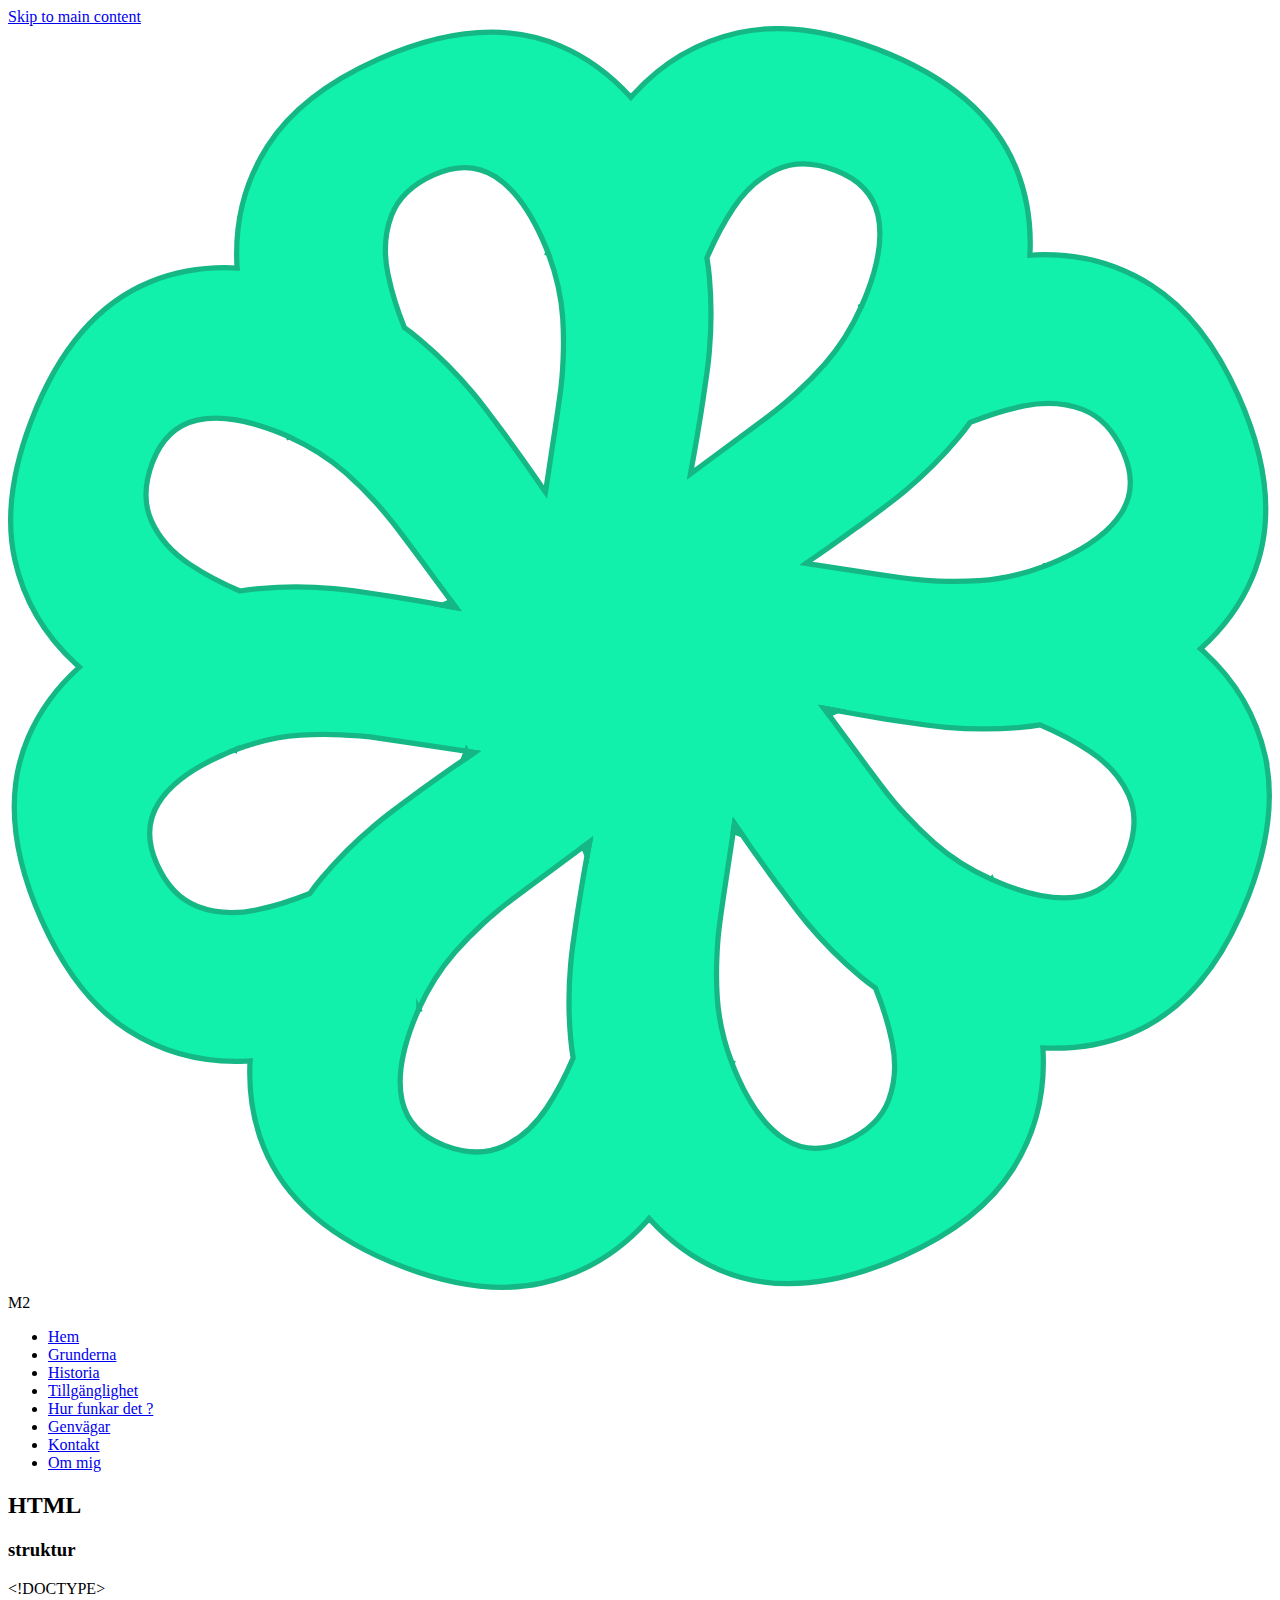
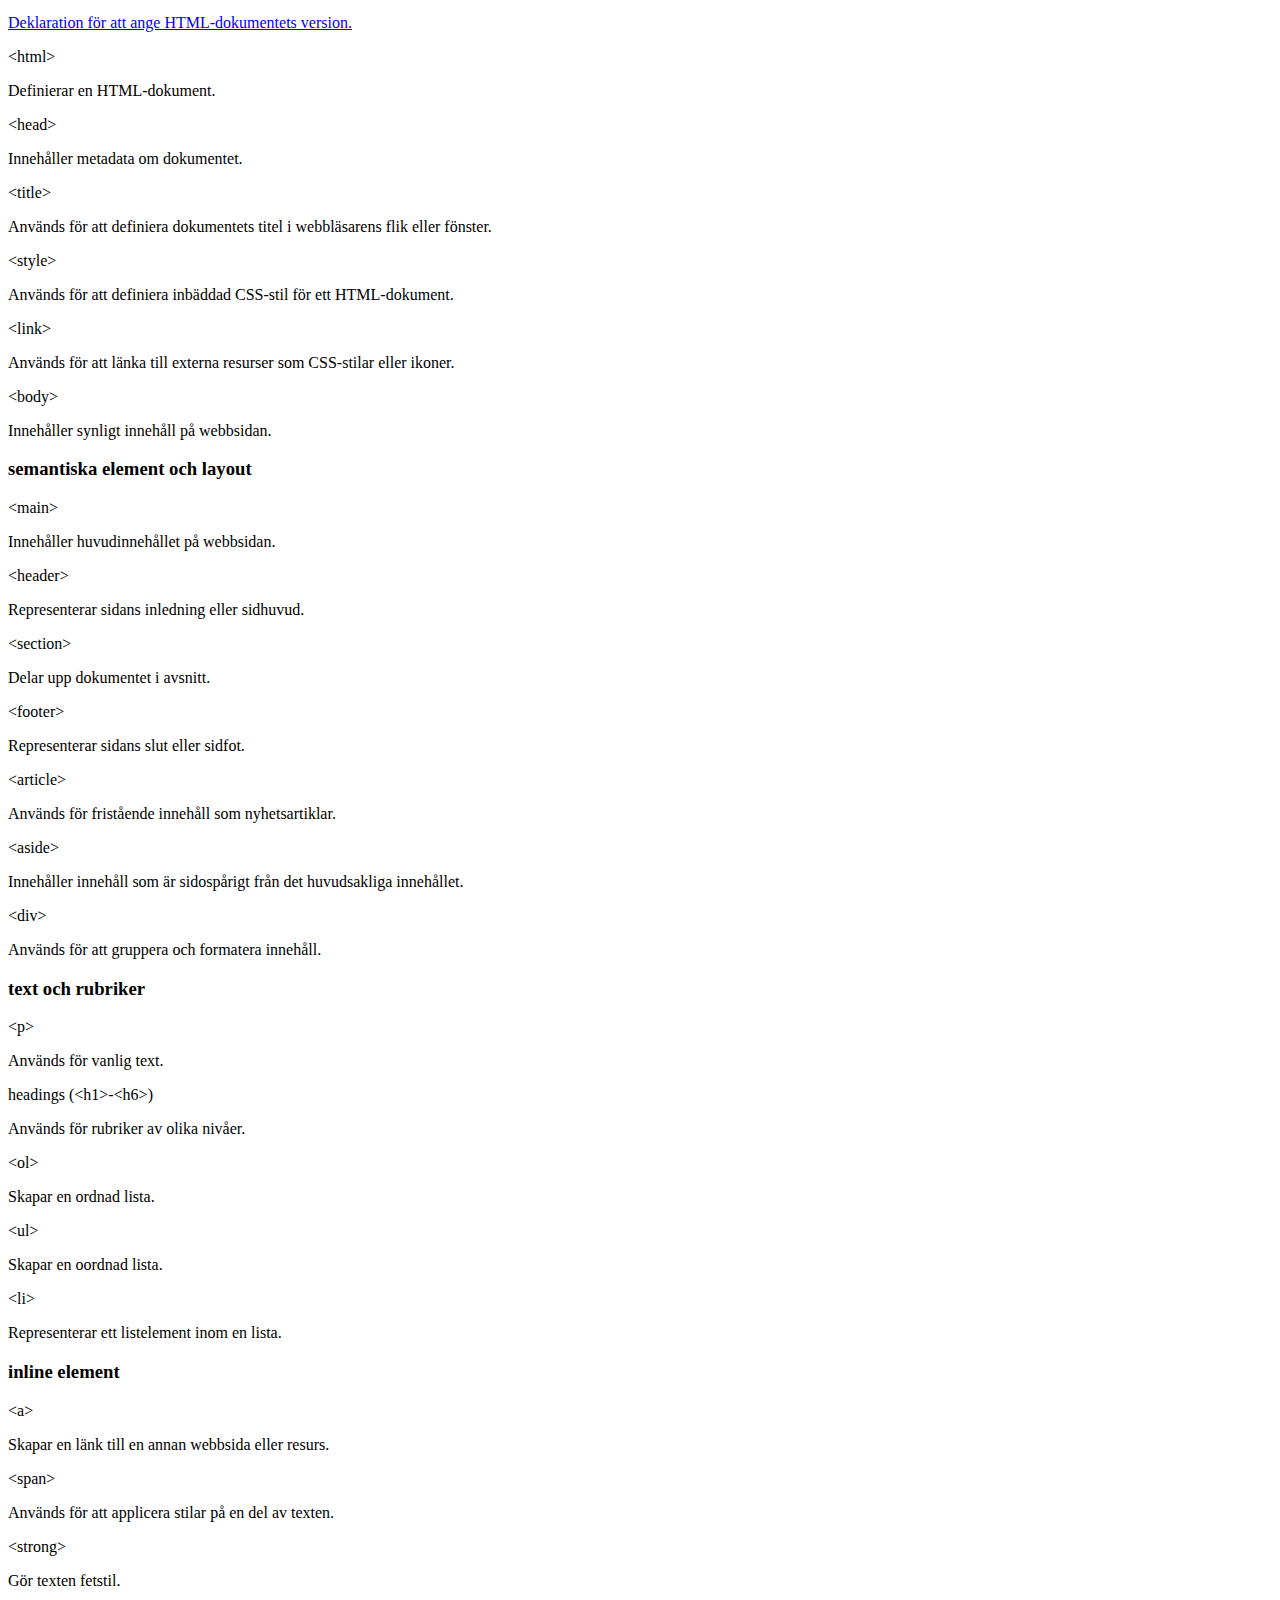
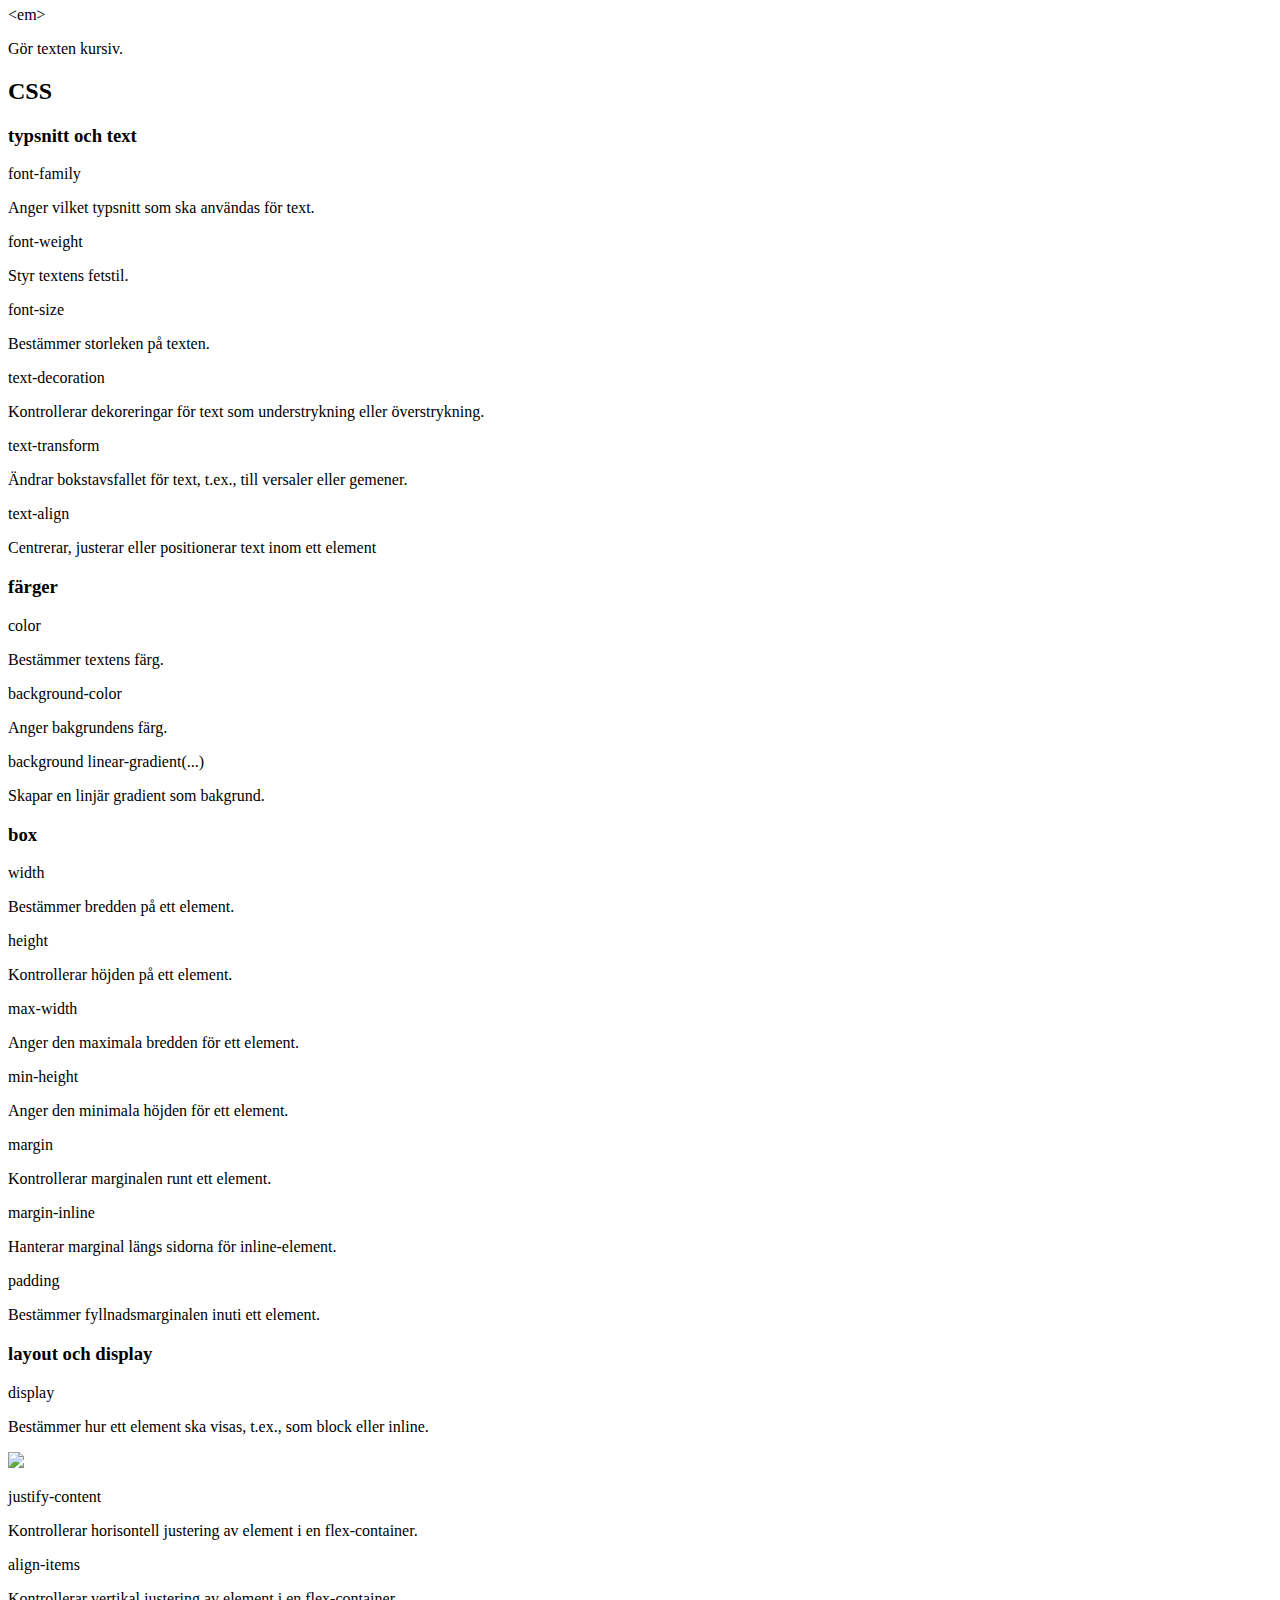
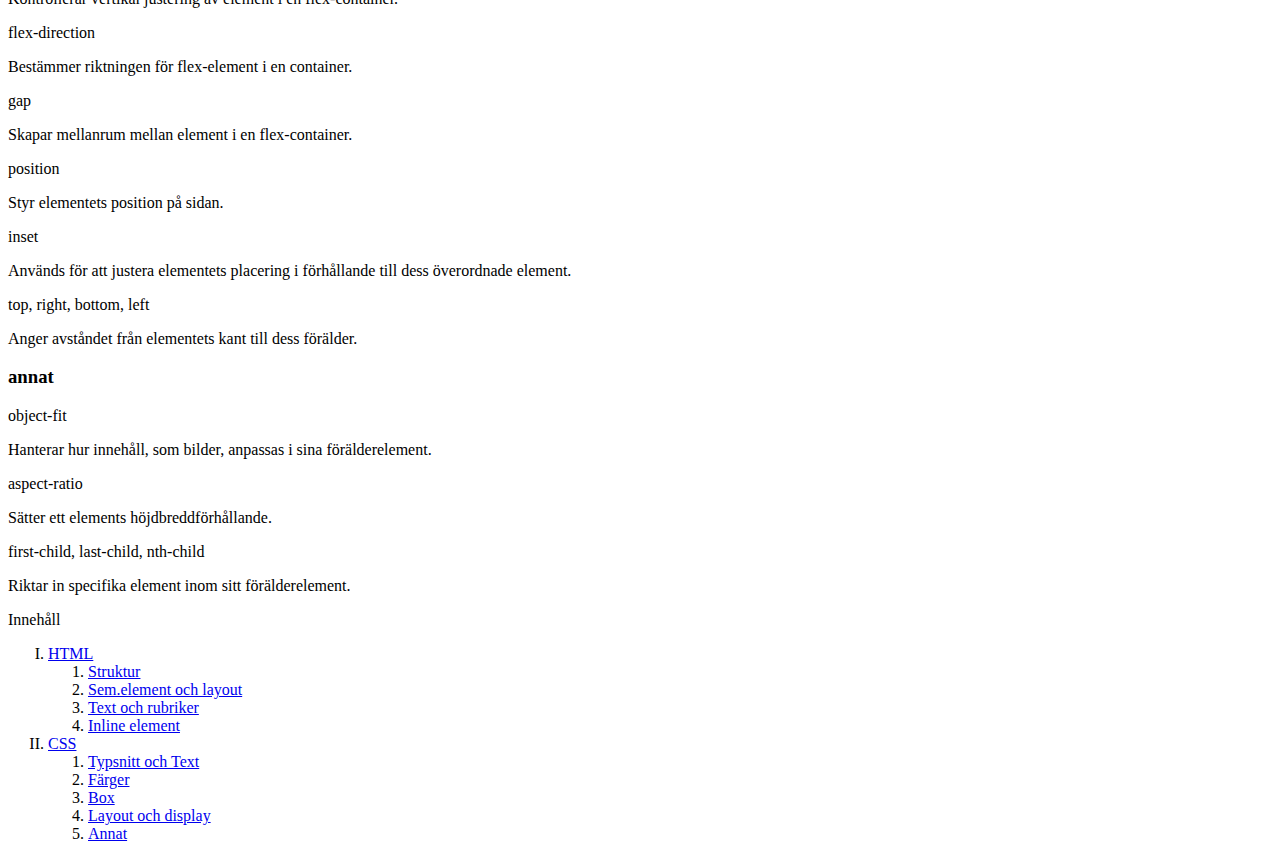
==== index.html @ 061699e7 "Update styles and remove unused HTML file." ====
<!DOCTYPE html>
<html lang="en">

<head>
    <meta charset="UTF-8">
    <meta http-equiv="X-UA-Compatible" content="IE=edge">
    <meta name="viewport" content="width=device-width, initial-scale=1.0">

    <!-- GOOGLE FONTS- -->
    <link rel="preconnect" href="https://fonts.googleapis.com">
    <link rel="preconnect" href="https://fonts.gstatic.com" crossorigin>
    <link href="https://fonts.googleapis.com/css2?family=Oswald:wght@300;400;500;600&display=swap" rel="stylesheet">

    <link rel="preconnect" href="https://fonts.googleapis.com">
    <link rel="preconnect" href="https://fonts.gstatic.com" crossorigin>
    <link href="https://fonts.googleapis.com/css2?family=Noto+Sans+JP:wght@300;400;500&display=swap" rel="stylesheet">

    <!-- CSS -->
    <link rel="stylesheet" href="style.css">

    <title>Element och egenskaper</title>
</head>

<body>
    <a href="#main-content" class="skip-to-main">
        Skip to main content
    </a>

    <header class="header header--inverted">
        <div class = "logo"> 
            <img src
            ="assets/m2logo.svg"/>
            <span"> M2 </span>
        </div>  

        <nav class="header__navigation">
            <ul class="primary-navigation">
                <li class="primary-navigation__item first">
                    <a href="#" class="primary-navigation__link">Hem</a>
                </li>

                <li class="primary-navigation__item">
                    <a href="/index.html" class="primary-navigation__link">Grunderna</a>
                </li>

                <li class="primary-navigation__item">
                    <a href="pages/HTMLhistoria/history.html" class="primary-navigation__link">Historia</a>
                </li>

                <li class="primary-navigation__item">
                    <a href="#" class="primary-navigation__link">Tillgänglighet</a>
                </li>

                <li class="primary-navigation__item">
                    <a href="#" class="primary-navigation__link">Hur funkar det ?</a>
                </li>

                <li class="primary-navigation__item">
                    <a href="#" class="primary-navigation__link">Genvägar</a>
                </li>

                <li class="primary-navigation__item">
                    <a href="#" class="primary-navigation__link">Kontakt</a>
                </li>

                <li class="primary-navigation__item">
                    <a href="#" class="primary-navigation__link">Om mig</a>
                </li>
            </ul>
        </nav>
    </header>

    <div class="main__content-wrapper content-wrapper">
        <main class="main" id="main-content">
            <!-- HTML -->
            <section id="HTML" class="main-section">
                <h2 class="heading" tabindex="0">HTML</h2>

                <section class="sub-section" id="struktur">
                    <h3 class="heading">struktur</h3>
                    <div class="tag-board">
                        <p>&lt;!DOCTYPE&gt;</p>
                        <a href="#">Deklaration för att ange HTML-dokumentets version.</a>
                    </div>
                    <div class="tag-board">
                        <p>&lt;html&gt;</p>
                        <p>Definierar en HTML-dokument.</p>
                    </div>
                    <div class="tag-board">
                        <p>&lt;head&gt;</p>
                        <p>Innehåller metadata om dokumentet.</p>
                    </div>
                    <div class="tag-board">
                        <p>&lt;title&gt;</p>
                        <p>Används för att definiera dokumentets titel i webbläsarens flik eller fönster.</p>
                    </div>
                    <div class="tag-board">
                        <p>&lt;style&gt;</p>
                        <p>Används för att definiera inbäddad CSS-stil för ett HTML-dokument.</p>
                    </div>
                    <div class="tag-board">
                        <p>&lt;link&gt;</p>
                        <p>Används för att länka till externa resurser som CSS-stilar eller ikoner.</p>
                    </div>
                    <div class="tag-board">
                        <p>&lt;body&gt;</p>
                        <p>Innehåller synligt innehåll på webbsidan.</p>
                    </div>
                </section>
                
                <section class="sub-section" id="semantiska-element-layout">
                    <h3 class="heading">semantiska element och layout</h3>
                    <div class="tag-board">
                        <p>&lt;main&gt;</p>
                        <p>Innehåller huvudinnehållet på webbsidan.</p>
                    </div>
                    <div class="tag-board">
                        <p>&lt;header&gt;</p>
                        <p>Representerar sidans inledning eller sidhuvud.</p>
                    </div>
                    <div class="tag-board">
                        <p>&lt;section&gt;</p>
                        <p>Delar upp dokumentet i avsnitt.</p>
                    </div>
                    <div class="tag-board">
                        <p>&lt;footer&gt;</p>
                        <p>Representerar sidans slut eller sidfot.</p>
                    </div>
                    <div class="tag-board">
                        <p>&lt;article&gt;</p>
                        <p>Används för fristående innehåll som nyhetsartiklar.</p>
                    </div>
                    <div class="tag-board">
                        <p>&lt;aside&gt;</p>
                        <p>Innehåller innehåll som är sidospårigt från det huvudsakliga innehållet.</p>
                    </div>
                    <div class="tag-board">
                        <p>&lt;div&gt;</p>
                        <p>Används för att gruppera och formatera innehåll.</p>
                    </div>
                </section>

                <section class="sub-section" id="text-rubriker">
                    <h3 class="heading">text och rubriker</h3>
                    <div class="tag-board">
                        <p>&lt;p&gt;</p>
                        <p>Används för vanlig text.</p>
                    </div>
                    <div class="tag-board">
                        <p>headings (&lt;h1&gt;-&lt;h6&gt;)</p>
                        <p>Används för rubriker av olika nivåer.</p>
                    </div>
                    <div class="tag-board">
                        <p>&lt;ol&gt;</p>
                        <p>Skapar en ordnad lista.</p>
                    </div>
                    <div class="tag-board">
                        <p>&lt;ul&gt;</p>
                        <p>Skapar en oordnad lista.</p>
                    </div>
                    <div class="tag-board">
                        <p>&lt;li&gt;</p>
                        <p>Representerar ett listelement inom en lista.</p>
                    </div>
                </section>
                
                <section class="sub-section" id="inline-element">
                    <h3 class="heading">inline element</h3>
                    <div class="tag-board">
                        <p>&lt;a&gt;</p>
                        <p>Skapar en länk till en annan webbsida eller resurs.</p>
                    </div>
                    <div class="tag-board">
                        <p>&lt;span&gt;</p>
                        <p>Används för att applicera stilar på en del av texten.</p>
                    </div>
                    <div class="tag-board">
                        <p>&lt;strong&gt;</p>
                        <p>Gör texten fetstil.</p>
                    </div>
                    <div class="tag-board">
                        <p>&lt;em&gt;</p>
                        <p>Gör texten kursiv.</p>
                    </div>
                </section>
            </section>

            <!-- CSS -->
            <section id="CSS" class="main-section">
                <h2 class="heading">CSS</h2>
                <section class="sub-section" id="typsnitt och text">
                    <h3 class="heading">typsnitt och text</h3>
                    <div class="tag-board">
                        <p>font-family</p>
                        <p>Anger vilket typsnitt som ska användas för text.</p>
                    </div>
                    <div class="tag-board">
                        <p>font-weight</p>
                        <p>Styr textens fetstil.</p>
                    </div>
                    <div class="tag-board">
                        <p>font-size</p>
                        <p>Bestämmer storleken på texten.</p>
                    </div>
                    <div class="tag-board">
                        <p>text-decoration</p>
                        <p>Kontrollerar dekoreringar för text som understrykning eller överstrykning.</p>
                    </div>
                    <div class="tag-board">
                        <p>text-transform</p>
                        <p>Ändrar bokstavsfallet för text, t.ex., till versaler eller gemener.</p>
                    </div>
                    <div class="tag-board">
                        <p>text-align</p>
                        <p>Centrerar, justerar eller positionerar text inom ett element</p>
                    </div>
                </section>

                <section class="sub-section" id="färger">
                    <h3 class="heading">färger</h3>
                    <div class="tag-board">
                        <p>color</p>
                        <p>Bestämmer textens färg.</p>
                    </div>
                    <div class="tag-board">
                        <p>background-color</p>
                        <p>Anger bakgrundens färg.</p>
                    </div>
                    <div class="tag-board">
                        <p>background linear-gradient(...)</p>
                        <p>Skapar en linjär gradient som bakgrund.</p>
                    </div>
                </section>

                <section class="sub-section" id="box">
                    <h3 class="heading">box</h3>
                    <div class="tag-board">
                        <p>width</p>
                        <p>Bestämmer bredden på ett element.</p>
                    </div>
                    <div class="tag-board">
                        <p>height</p>
                        <p>Kontrollerar höjden på ett element.</p>
                    </div>
                    <div class="tag-board">
                        <p>max-width</p>
                        <p>Anger den maximala bredden för ett element.</p>
                    </div>
                    <div class="tag-board">
                        <p>min-height</p>
                        <p>Anger den minimala höjden för ett element.</p>
                    </div>
                    <div class="tag-board">
                        <p>margin</p>
                        <p>Kontrollerar marginalen runt ett element.</p>
                    </div>
                    <div class="tag-board">
                        <p>margin-inline</p>
                        <p>Hanterar marginal längs sidorna för inline-element.</p>
                    </div>
                    <div class="tag-board">
                        <p>padding</p>
                        <p>Bestämmer fyllnadsmarginalen inuti ett element.</p>
                    </div>
                </section>

                <section class="sub-section" id="layout-display">
                    <h3 class="heading">layout och display</h3>
                    <div class="tag-board tag-board--secret">
                        <p>display</p>
                        <p>Bestämmer hur ett element ska visas, t.ex., som block eller inline.</p>
                        <img src="assets/easter-egg.png" class="tag-board__easter-egg"/>
                    </div>
                    <div class="tag-board">
                        <p>justify-content</p>
                        <p>Kontrollerar horisontell justering av element i en flex-container.</p>
                    </div>
                    <div class="tag-board">
                        <p>align-items</p>
                        <p>Kontrollerar vertikal justering av element i en flex-container.</p>
                    </div>
                    <div class="tag-board">
                        <p>flex-direction</p>
                        <p>Bestämmer riktningen för flex-element i en container.</p>
                    </div>
                    <div class="tag-board">
                        <p>gap</p>
                        <p>Skapar mellanrum mellan element i en flex-container.</p>
                    </div>
                    <div class="tag-board">
                        <p>position</p>
                        <p>Styr elementets position på sidan.</p>
                    </div>
                    <div class="tag-board">
                        <p>inset</p>
                        <p>Används för att justera elementets placering i förhållande till dess överordnade element.</p>
                    </div>
                    <div class="tag-board">
                        <p>top, right, bottom, left</p>
                        <p>Anger avståndet från elementets kant till dess förälder.</p>
                    </div>
                </section>

                <section class="sub-section" id="annat">
                    <h3 class="heading">annat</h3>
                    <div class="tag-board">
                        <p>object-fit</p>
                        <p>Hanterar hur innehåll, som bilder, anpassas i sina förälderelement.</p>
                    </div>
                    <div class="tag-board">
                        <p>aspect-ratio</p>
                        <p>Sätter ett elements höjdbreddförhållande.</p>
                    </div>
                    <div class="tag-board">
                        <p>first-child, last-child, nth-child</p>
                        <p>Riktar in specifika element inom sitt förälderelement.</p>
                    </div>
                </section>
            </section>

            <aside class="content-panel">
                <p class="content-panel__title"> Innehåll </p>
    
                <ol class="content-panel__list" type="I">
                    <li>
                        <a href="#HTML" class="content-panel__link"> HTML </a>
                        <ol class="content-panel__list">
                            <li><a href="#struktur" class="content-panel__link">Struktur</a></li>
                            <li>
                                <a href="#semantiska-element-layout" class="content-panel__link">Sem.element och layout</a>
                            </li>
                            <li><a href="#text-rubriker" class="content-panel__link">Text och rubriker</a></li>
                            <li><a href="#inline-element" class="content-panel__link">Inline element</a></li>
                        </ol>
                    </li>
                    <li>
                        <a href="#CSS" class="content-panel__link"> CSS </a>
                        <ol class="content-panel__list">
                            <li><a href="#typsnitt och text" class="content-panel__link">Typsnitt och Text</a></li>
                            <li><a href="#färger" class="content-panel__link">Färger</a></li>
                            <li><a href="#box" class="content-panel__link">Box</a></li>
                            <li><a href="#layout-display" class="content-panel__link">Layout och display</a></li>
                            <li><a href="#annat" class="content-panel__link">Annat</a></li>
                        </ol>
                    </li>
                </ol>
            </aside>
        </main>


    </div>
</body>
</html>
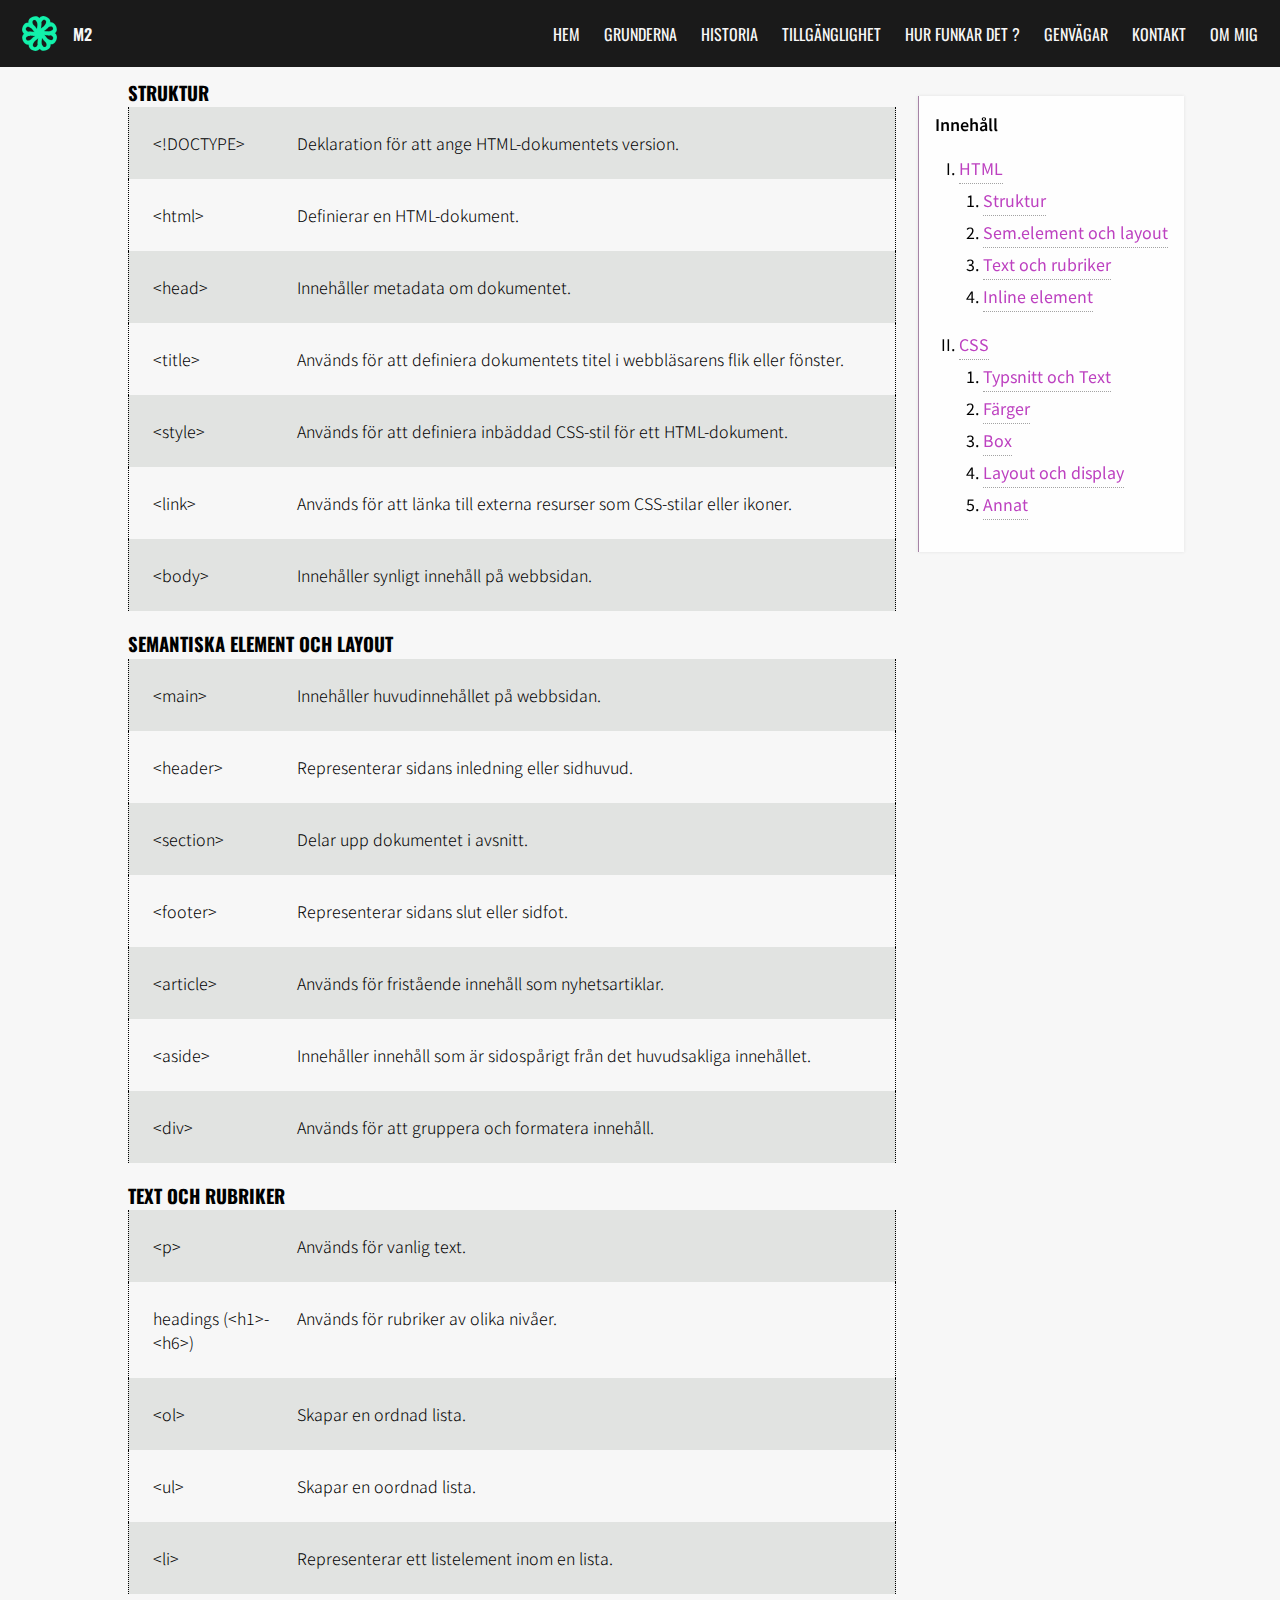
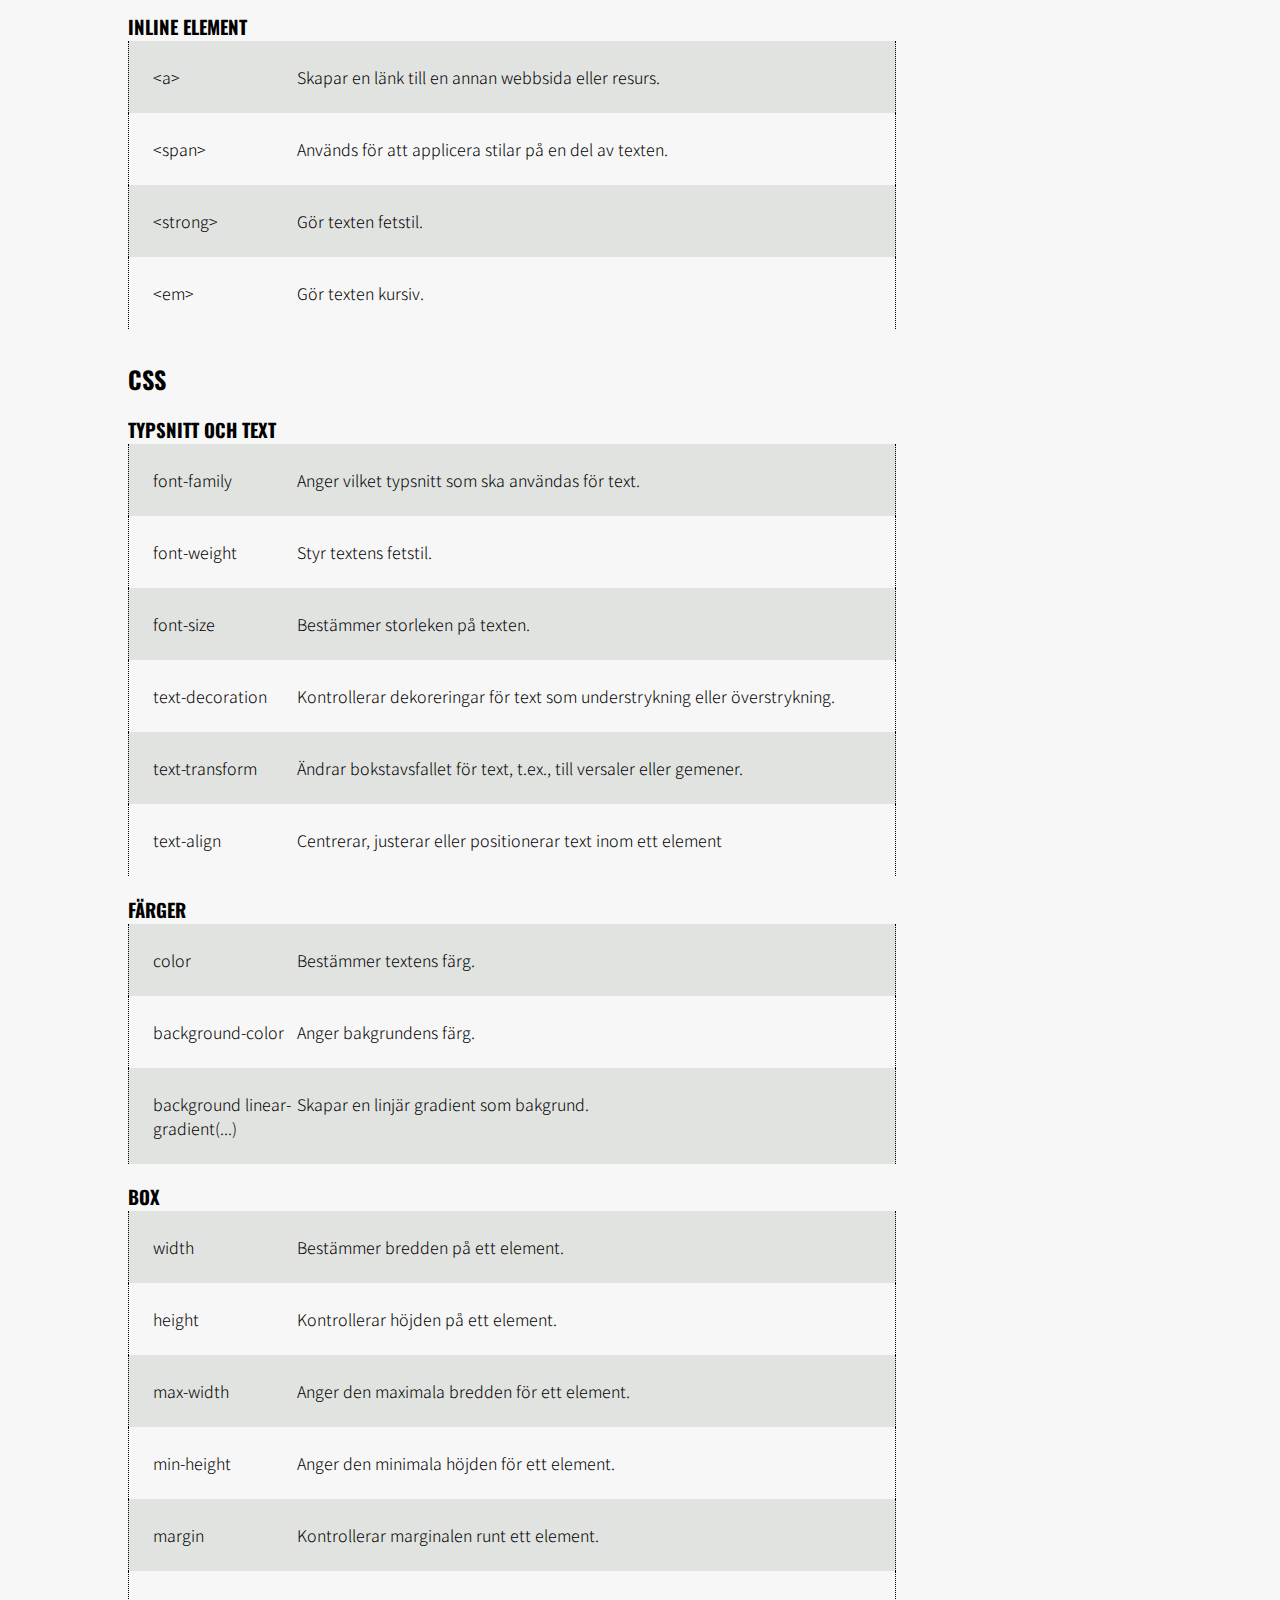
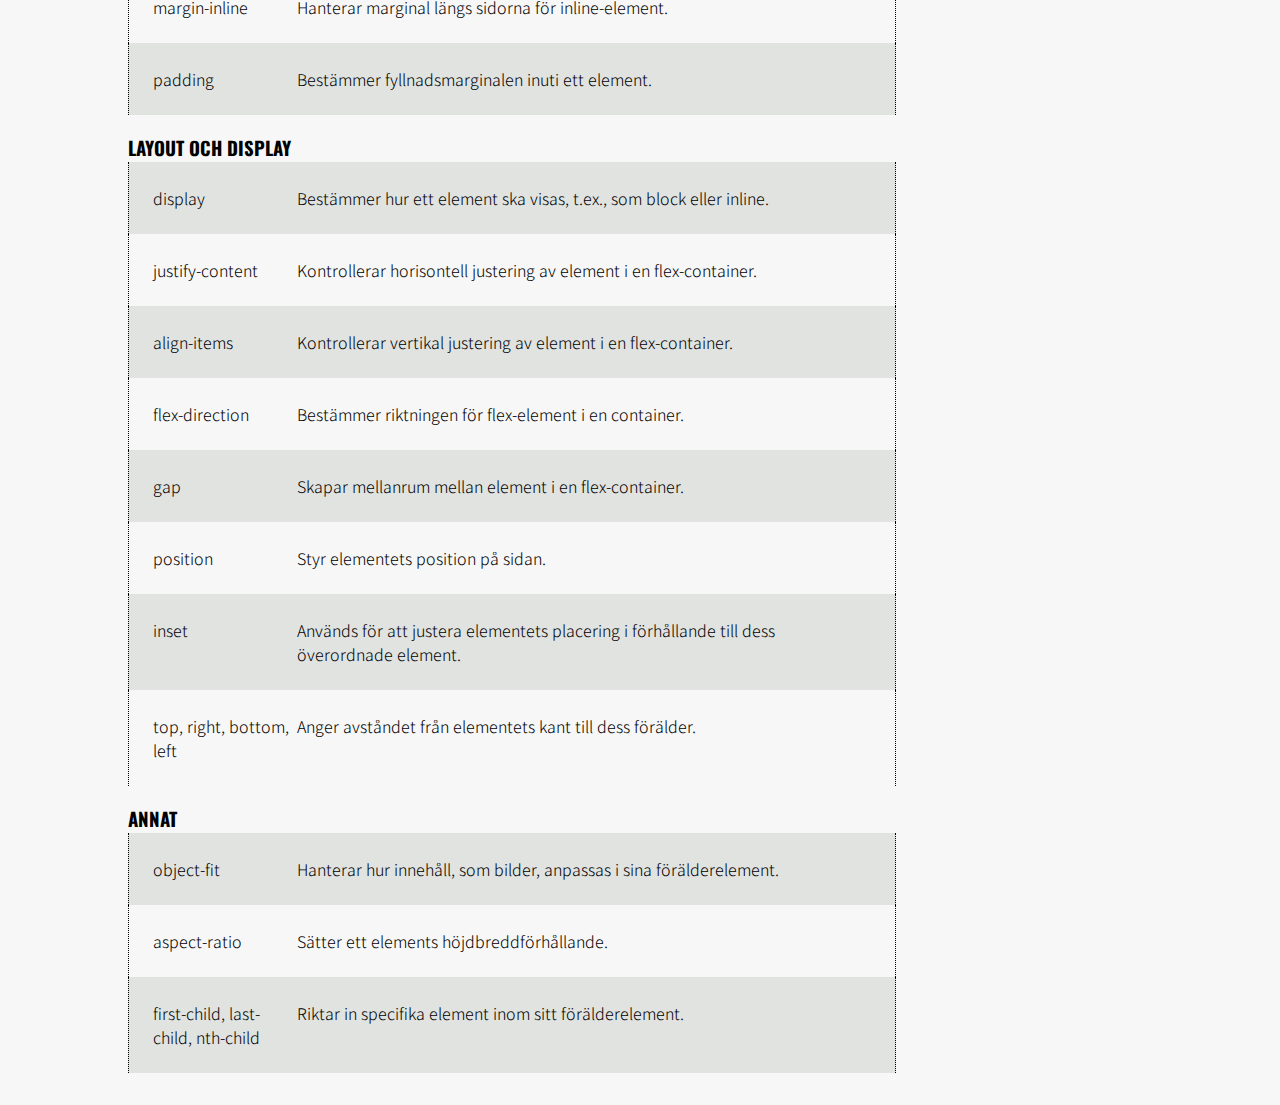
==== commit 9e82510d: "More organization" ====
--- a/index.html
+++ b/index.html
@@ -16,7 +16,10 @@
     <link href="https://fonts.googleapis.com/css2?family=Noto+Sans+JP:wght@300;400;500&display=swap" rel="stylesheet">
 
     <!-- CSS -->
-    <link rel="stylesheet" href="style.css">
+    <link rel="stylesheet" href="styles/style.css">
+
+    <script src="scripts/nav.js" defer></script>
+    <script src="scripts/header.js" defer></script>
 
     <title>Element och egenskaper</title>
 </head>
--- a/styles/style.css
+++ b/styles/style.css
@@ -0,0 +1,277 @@
+:root {
+    --clr-primary: #F7F7F7;
+    --clr-secondary: purple;
+    --clr-neutral: black;
+
+    --clr-body: #1a1a1a;
+    --clr-cta: #11d899;
+
+    --ff-primary: 'Noto Sans JP', sans-serif;
+    --ff-seconday: 'Oswald', sans-serif;
+    
+    --ff-body: var(--ff-primary);
+    --ff-heading: var(--ff-seconday);
+
+    --fw-regular: 400;
+    --fw-bold: 600;
+
+    --fs-100: 1rem;
+    --fs-200: 1.2rem;
+    --fs-300: 3rem;
+}
+
+
+*,
+*::before,
+*::after {
+    margin: 0;
+    padding: 0;
+    box-sizing: border-box;
+}
+
+
+html {
+    scroll-behavior: smooth;
+}
+
+
+body {
+    font-family: var(--ff-body);
+    font-size: var(--fs-100);
+    
+    background-color: var(--clr-primary);
+    color: var(--clr-text);
+
+    line-height: 1.5;
+}
+
+
+a {
+    text-decoration: none;
+    color: currentColor;
+}
+
+
+img {
+    max-width: 100%;
+    display: block;
+    border-radius: 0.5rem;
+}
+
+
+ul {
+    list-style: none;
+}
+
+
+.heading {
+    font-family: var(--ff-heading);
+    text-transform: uppercase;
+}
+
+
+.bg-primary {
+    background-color: var(--clr-primary);
+}
+
+
+.bg-secondary {
+    background-color: var(--clr-secondary);
+}
+
+
+.content-wrapper {
+    width: 80%;
+    margin: auto;
+}
+
+
+/* HEADER */
+.header {
+    display: flex;
+    align-items: center;
+    justify-content: space-between;
+
+    position: fixed;
+    top: 0;
+    left:0;
+    right: 0;
+    z-index: 10;
+
+    background-color: var(--clr-primary);
+
+    padding: 1rem 1.4rem;
+
+    font-family: var(--ff-seconday); 
+
+    transition: background-color .2s ease-in-out;
+}
+
+
+.logo {
+    display: flex;
+    align-items: center;
+    gap: 1rem;
+
+    font-weight: var(--fw-bold);
+}
+
+
+.primary-navigation {
+    display: flex;
+    gap: 1.5rem;
+
+    list-style-type: none;
+    text-transform: uppercase;
+}
+
+
+.primary-navigation__item {
+    position: relative;
+}
+
+
+/* hover underline */
+.primary-navigation__item::after {
+    content: "";
+    background-color: #90c977;
+
+    height: 5px;
+    width: 0%;
+
+    position: absolute;
+    left: 50%;
+    bottom:-6px;
+    transform: translateX(-50%);
+
+    opacity: 0;
+    transition: opacity .1s ease-in, width .2s ease-out;
+}
+
+
+.primary-navigation__item:hover:after {
+    opacity: 1;
+    width: 100%;
+}
+
+
+.header--inverted {
+    color: var(--clr-primary);
+    background-color: var(--clr-body);
+}
+
+
+/* MAIN */
+.main__content-wrapper {
+    display: grid;
+    grid-template-columns: 75% 1fr;
+
+    padding-top: 1.5rem;
+    column-gap: 1rem;
+}
+
+
+.main-section {
+    display: flex;
+    flex-direction: column;
+    gap: 1.2rem;
+
+    margin-bottom: 2rem;
+}
+
+
+.tag-board {
+    display: grid;
+    grid-template-columns: 20% 1fr;
+
+    border-inline: 1px dotted;
+    padding: 1.5rem;
+    font-weight: 300;
+}
+
+
+.tag-board:nth-child(even) {
+    background-color: #e1e3e1;
+}
+
+
+.tag-board--secret {
+    position: relative;
+}
+
+
+.tag-board__easter-egg {
+    width: 80px;
+    opacity: 0;
+
+    position: absolute;
+    right: left;
+    z-index: -1;
+
+    transition: opacity .2s ease-in, transform .5s ease-in-out;
+}
+
+
+.tag-board--secret:hover .tag-board__easter-egg {
+    opacity: 1;
+    transform: translateX(-50px);
+}
+
+
+/* ASIDE */
+.content-panel {
+    background-color: #FEFEFE;
+    box-shadow: 0px 0px 3px #e1e1e1;
+    border-left: 1px solid #a683a6;
+
+    padding: 1em;
+
+    position: fixed;
+    right: 6rem;
+    top: 6rem;
+}
+
+
+.content-panel__list {
+    padding-left: 1.5rem;
+    line-height: 2rem;
+
+    margin-bottom: 1rem;
+}
+
+
+.content-panel__title {
+    font-weight: 600;
+    margin-bottom: 1rem;
+}
+
+
+.content-panel__link {
+    color: #BD41C0;
+    border-bottom: 1px dotted #a3a3a3;
+    padding-block: 3px;
+}
+
+
+.content-panel__link:hover {
+    border-bottom: 1px solid #6c256c;
+    color: #e171d2;
+    background: linear-gradient(360deg,#ebbbe0, transparent);
+}
+
+
+.skip-to-main {
+    position: absolute;
+    z-index: 999;
+
+    padding: 1rem 2rem;
+    background-color: var(--clr-primary);
+
+    transform: translateY(-120%);
+    transition: transform .2s ease-in-out;
+}
+
+
+.skip-to-main:focus {
+    transform: translateY(0%);
+}